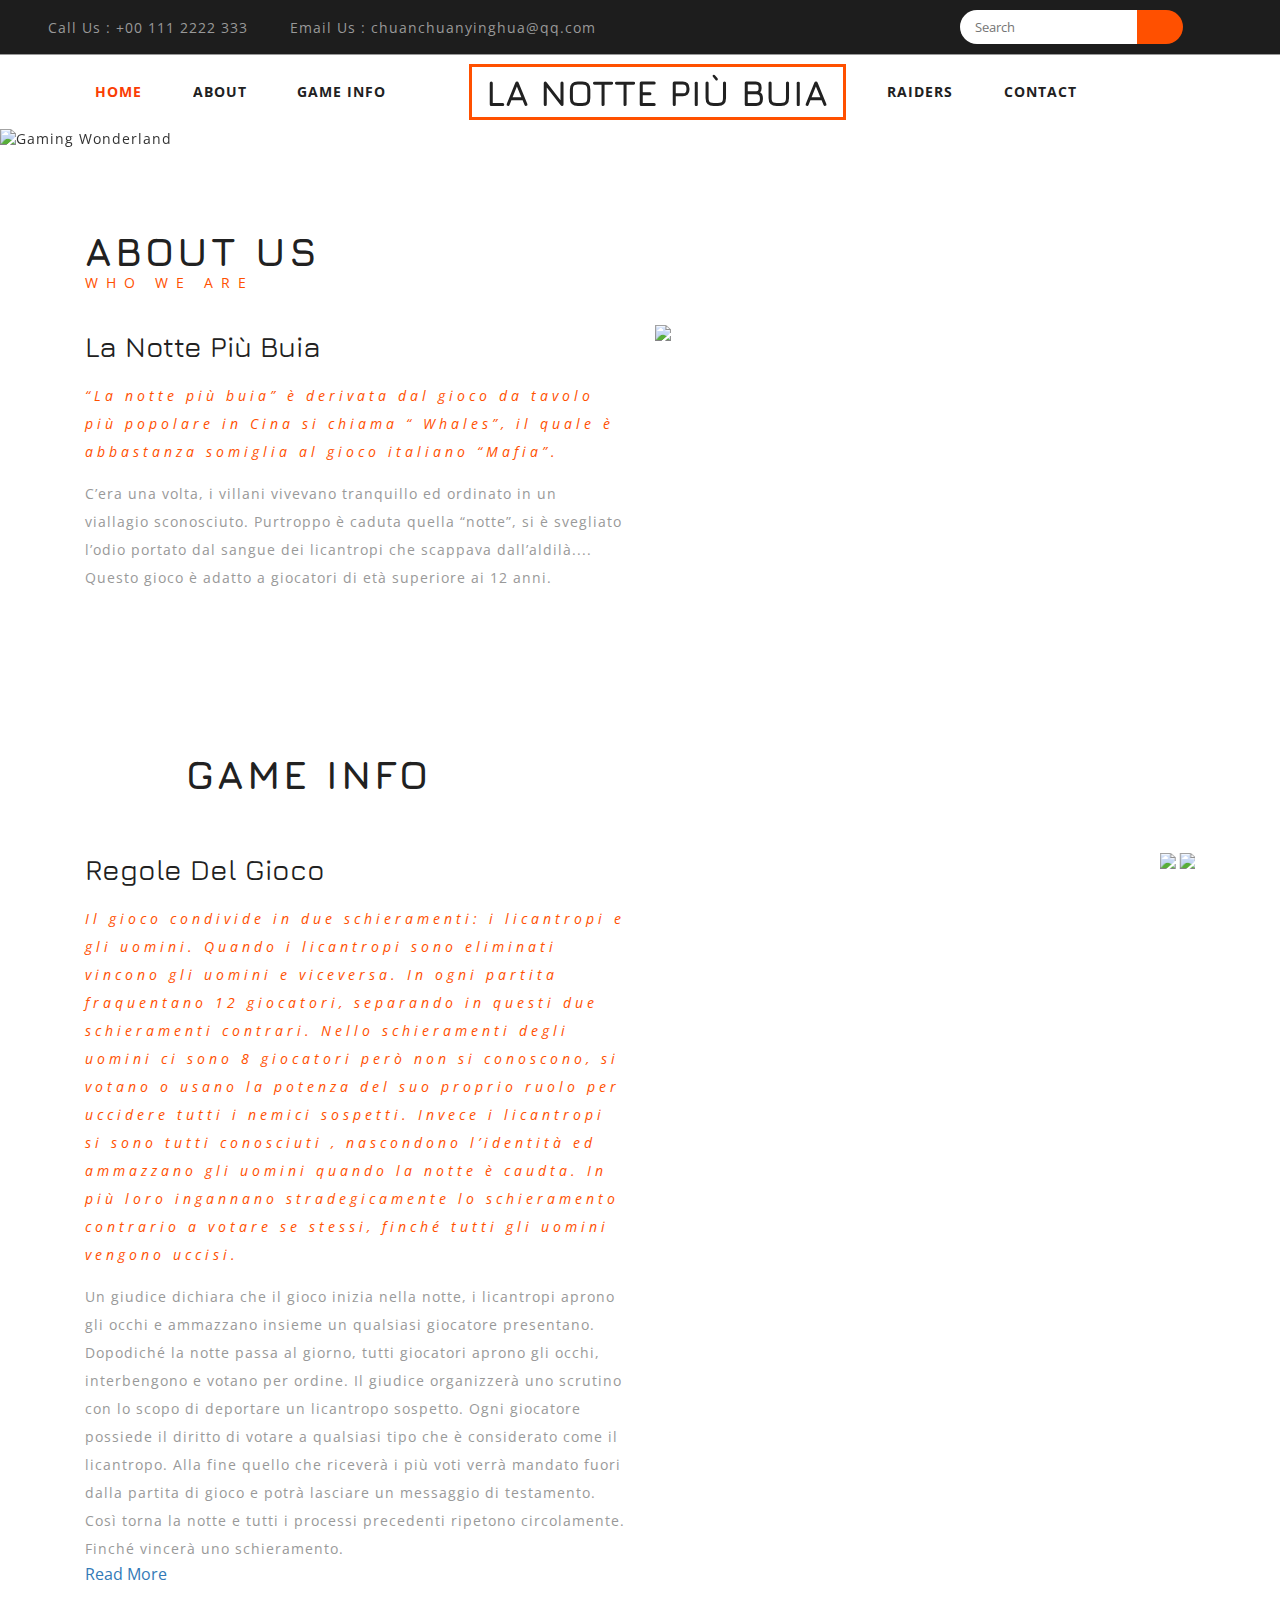
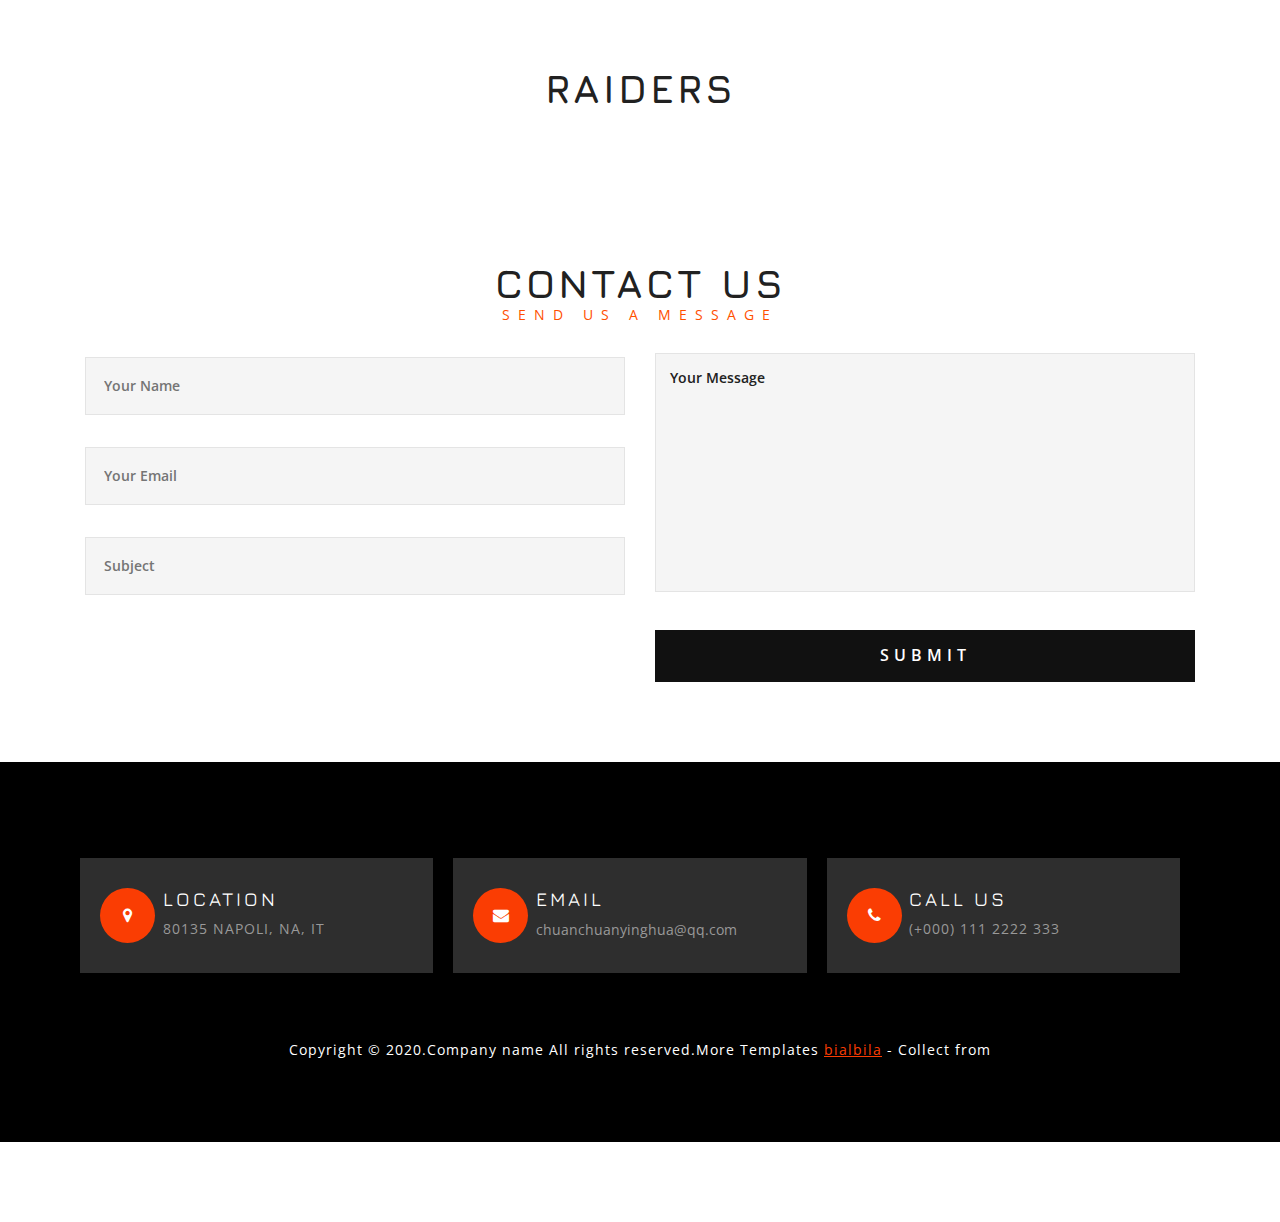
==== index.html @ c1281104 "Add files via upload" ====
<!DOCTYPE html>
<html lang="en">

<head>
	<title>La notte più buia</title>
	<!-- for-mobile-apps -->
	<meta name="viewport" content="width=device-width, initial-scale=1">
	<meta http-equiv="Content-Type" content="text/html; charset=utf-8" />
	<meta name="keywords" content="" />
	<script type="application/x-javascript">
		addEventListener("load", function () {
			setTimeout(hideURLbar, 0);
		}, false);

		function hideURLbar() {
			window.scrollTo(0, 1);
		}
	</script>
	<!-- //for-mobile-apps -->
	<link href="css/bootstrap.css" rel="stylesheet" type="text/css" media="all" />
	<link href="css/style.css" rel="stylesheet" type="text/css" media="all" />
	<!-- gallery -->
	<link rel="stylesheet" href="css/lightGallery.css" type="text/css" media="all" />
	<!-- //gallery -->
	<!-- font-awesome icons -->
	<link href="css/font-awesome.css" rel="stylesheet">

	<!-- //font-awesome icons -->
	<link href="http://fonts.googleapis.com/css?family=Questrial" rel="stylesheet">
	<link href="http://fonts.googleapis.com/css?family=Jura:300,400,500,600" rel="stylesheet">
	<link
		href='http://fonts.googleapis.com/css?family=Open+Sans:400,300,300italic,400italic,600,600italic,700,700italic,800,800italic'
		rel='stylesheet' type='text/css'>

</head>

<body>
	<!-- header -->
	<div class="header">
		<div class="w3layouts_header_left">
			<div class="top-nav-text">
				<p>Call Us : <span class="call">+00 111 2222 333</span></p>
				<p>Email Us : <span class="mail"><a href="mailto:chuanchuanyinghua@qq.com">chuanchuanyinghua@qq.com</a></span></p>
			</div>
		</div>
		<div class="w3layouts_header_right">
			<form action="#" method="post">
				<input name="Search heare" type="search" placeholder="Search" required="">

				<input type="submit" value="">
			</form>
		</div>
		<div class="clearfix"> </div>
	</div>
	<div class="w3_navigation">
		<div class="container">
			<nav class="navbar navbar-default">
				<div class="navbar-header navbar-left">
					<button type="button" class="navbar-toggle collapsed" data-toggle="collapse"
						data-target="#bs-example-navbar-collapse-1">
						<span class="sr-only">Toggle navigation</span>
						<span class="icon-bar"></span>
						<span class="icon-bar"></span>
						<span class="icon-bar"></span>
					</button>
					<div class="w3_navigation_pos">
						<h1><a href="index.html" title="Gaming Wonderland">La notte più buia</a></h1>
					</div>
				</div>
				<!-- Collect the nav links, forms, and other content for toggling -->
				<div class="collapse navbar-collapse navbar-right" id="bs-example-navbar-collapse-1">
					<nav class="cl-effect-5" id="cl-effect-5">
						<ul class="nav navbar-nav">
							<li class="active"><a href="index.html"><span data-hover="Home">Home</span></a></li>

							<li><a href="#about" class="scroll"><span data-hover="About">About</span></a></li>
							<li><a href="#work" class="scroll"><span data-hover="Game Info">Game Info</span></a></li>
							<li><a href="#projects" class="scroll"><span data-hover="Raiders">Raiders</span></a></li>
							<li><a href="#mail" class="scroll"><span data-hover="Contact">Contact</span></a></li>
						</ul>
					</nav>
				</div>
			</nav>
		</div>
	</div>
	<!-- //header -->
	<!-- banner -->
	<div class="banner">
		<!--Slider-->
		<div class="slider">
			<div class="callbacks_container">
				<ul class="rslides" id="slider3">
					<li>
						<div class="slider-img">
							<img src="C:\Users\任秀\Desktop\web\images/4.jpg" class="img-responsive" alt="Gaming Wonderland">
						</div>
						<div class="slider-info">

							<h4>“La notte più buia”</h4>
							<p>è derivata dal gioco da tavolo più popolare in Cina si chiama “ Whales”,<br>
							 il quale è abbastanza somiglia al gioco italiano “Mafia” </p>
							<a href="#about" class="hvr-shutter-in-horizontal scroll">Read More</a>
						</div>
					</li>
					<li>
						<div class="slider-img">
							<img src="C:\Users\任秀\Desktop\web\images/6.jpg" class="img-responsive" alt="Gaming Wonderland">
						</div>
						<div class="slider-info">

							<h4>C’era una volta,</h4>
							<p>I villani vivevano tranquillo ed ordinato in un viallagio sconosciuto.</p>
							<a href="#about" class="hvr-shutter-in-horizontal scroll">Read More</a>
						</div>
					</li>
					<li>
						<div class="slider-img">
							<img src="C:\Users\任秀\Desktop\web\images/8.jpg" class="img-responsive" alt="Gaming Wonderland">
						</div>
						<div class="slider-info">

							<h4>Purtroppo è caduta quella “notte”,</h4>
							<p> Si è svegliato l’odio portato dal sangue dei licantropi che scappava dall’aldilà....</p>
							<a href="#about" class="hvr-shutter-in-horizontal scroll">Read More</a>
						</div>
					</li>


				</ul>

			</div>
			<div class="clearfix"></div>
		</div>
		<!--//Slider-->
	</div>
	<!-- //banner -->
	
	
	<!-- about -->
	<div class="about" id="about">
		<div class="container">
			<div class="col-md-4 agileits_about_left">
				<h3 class="w3l_head">About Us</h3>
				<p class="w3ls_head_para">who we are</p>
			</div>
			<div class="agileits_banner_bottom_grids">
				<div class="col-md-6 agileits_banner_bottom_grid_l">
					<h4>La notte più buia</h4>
					<p><i>“La notte più buia” è derivata dal gioco da tavolo più popolare in Cina si chiama “ Whales”, il quale è abbastanza somiglia al gioco italiano “Mafia”.</i>C’era una volta, i villani vivevano tranquillo ed ordinato in un viallagio sconosciuto. Purtroppo è caduta quella “notte”, si è svegliato l’odio portato dal sangue dei licantropi che scappava dall’aldilà....<br>
						Questo gioco è adatto a giocatori di età superiore ai 12 anni.
					</p>
				</div>
				<div class="col-md-6 agileits_banner_bottom_grid_r">
					<div class="agileits_banner_btm_grid_r">
						<img src="C:\Users\任秀\Desktop\web\images/1.jpg" alt=" " class="img-responsive">
						<div class="agileits_banner_btm_grid_r_pos">
							
						</div>
					</div>
				</div>
				<div class="clearfix"> </div>
			</div>
		</div>
	</div>
	<!-- //about-bottom -->


	<!-- gallery -->
	<div class="team-bottom" id="work">
		<div class="container">
			<div class="col-md-4 agileits_about_right">
				<h3 class="w3l_head">Game Info</h3>
			</div>
			<div class="agileits_banner_bottom_grids">
				<div class="col-md-6 agileits_banner_bottom_grid_l">
					<h4>Regole del gioco</h4>
					<p><i>  Il gioco condivide in due schieramenti: i licantropi e gli uomini. Quando i licantropi sono eliminati vincono gli uomini e viceversa. In ogni partita fraquentano 12 giocatori, separando in questi due schieramenti contrari. Nello schieramenti degli uomini ci sono 8 giocatori però non si conoscono, si votano o usano la potenza del suo proprio ruolo per uccidere tutti i nemici sospetti. Invece i licantropi si sono tutti conosciuti , nascondono l’identità ed ammazzano gli uomini quando la notte è caudta. In più loro ingannano stradegicamente lo schieramento contrario a votare se stessi, finché tutti gli uomini vengono uccisi.</i>Un giudice dichiara che il gioco inizia nella notte, i licantropi aprono gli occhi e ammazzano insieme un qualsiasi giocatore presentano. Dopodiché la notte passa al giorno, tutti giocatori aprono gli occhi,  interbengono  e votano per ordine. Il giudice organizzerà uno scrutino con lo scopo di deportare un licantropo sospetto. Ogni giocatore possiede il diritto di votare a qualsiasi tipo che è considerato come il licantropo. Alla fine quello che riceverà i più voti verrà mandato fuori dalla partita di gioco e potrà lasciare un messaggio di testamento. Così torna la notte e tutti i processi precedenti ripetono circolamente. Finché vincerà uno schieramento.
					</p>
					<a href="games.html">Read More</a>
				</div>
				<div class="col-md-6 agileits_banner_bottom_grid_r">
					<div class="agileits_banner_btm_grid_r">
						<div id="player">
<marquee onMouseOver="this.stop()" onMouseOut="this.start()" align=center direction=left scrollamount=4 scrolldelay=0 valign=middle >
						<a href="games.html"><img src="C:\Users\任秀\Desktop\web\images/5.jpg" border="0" height="600px" >
						 </a>
					<a href="games.html" ><img src="C:\Users\任秀\Desktop\web\images/3.jpg" border="0" height="600px">
						</a>
						<a href="games.html" ><img src="C:\Users\任秀\Desktop\web\images/1.jpg" border="0" height="600px">
						</a>
						<a href="games.html" ><img src="C:\Users\任秀\Desktop\web\images/7.jpg" border="0" height="600px">
						</a>
						</div>
					</marquee>
				</div>
				</div><div class="clearfix"> </div>
			</div>
		</div>
	</div>

	<!-- //gallery -->
	<!-- projects -->
	<div class="projects" id="projects">
		<div class="container">
			<div class="port-head">
				<h3 class="w3l_head w3l_head1">Raiders</h3>
				
			</div>
		</div>
		<div class="projects-grids">
			<div class="sreen-gallery-cursual">
<div class="projects-agile-grid-info">
	<img src="C:\Users\任秀\Desktop\web\images\news.jpg" alt="" />
						<div class="agileits_banner_btm_grid_r_pos">
							
						</div>
						<div class="slider-info">
						<br><br><a href="raiders.html" class="hvr-shutter-in-horizontal scroll">Read More</a>

								
							</div>
						</div>
					</div>
		</div>
	</div>
	<!-- //projects -->
	<!-- mail -->
	<div class="mail" id="mail">
		<div class="container">
			<h3 class="w3l_head w3l_head1">Contact Us</h3>
			<p class="w3ls_head_para w3ls_head_para1">send us a message</p>
			<div class="w3_mail_grids">
				<form action="" method="post">
					<div class="col-md-6 w3_agile_mail_grid">
						<span class="input input--ichiro">
							<input class="input__field" type="text" id="input-25" name="w3lName" placeholder="Your Name" required="">
							</label>
						</span>
						<span class="input input--ichiro">
							<input class="input__field" type="email" id="input-26" name="w3lSender" placeholder="Your Email"
								required="">
						</span>
						<span class="input input--ichiro">
							<input class="input__field" type="text" id="input-27" name="w3lSubject" placeholder="Subject" required="">
						</span>
					</div>
					<div class="col-md-6 w3_agile_mail_grid">
						<textarea name="w3lMessage" placeholder="Your Message" required=""></textarea>
						<input type="submit" value="Submit">
					</div>
					<div class="clearfix"> </div>
				</form>
			</div>
		</div>
	</div>

	<!-- footer -->
	<div class="w3l_footer">
		<div class="container">

			<div class="w3ls_footer_grids">

				<div class="w3ls_footer_grid">
					<div class="col-md-4 w3ls_footer_grid_left">
						<div class="w3ls_footer_grid_leftl">
							<i class="fa fa-map-marker" aria-hidden="true"></i>
						</div>
						<div class="w3ls_footer_grid_leftr">
							<h4>Location</h4>
							<p>80135 NAPOLI, NA, IT</p>
						</div>
						<div class="clearfix"> </div>
					</div>
					<div class="col-md-4 w3ls_footer_grid_left">
						<div class="w3ls_footer_grid_leftl">
							<i class="fa fa-envelope" aria-hidden="true"></i>
						</div>
						<div class="w3ls_footer_grid_leftr">
							<h4>Email</h4>
							<a href="mailto:chuanchuanyinghua@qq.com.com">chuanchuanyinghua@qq.com</a>
						</div>
						<div class="clearfix"> </div>
					</div>
					<div class="col-md-4 w3ls_footer_grid_left">
						<div class="w3ls_footer_grid_leftl">
							<i class="fa fa-phone" aria-hidden="true"></i>
						</div>
						<div class="w3ls_footer_grid_leftr">
							<h4>Call Us</h4>
							<p>(+000) 111 2222 333</p>
						</div>
						<div class="clearfix"> </div>
					</div>
					<div class="clearfix"> </div>
				</div>
			</div>
		</div>
		<div class="w3l_footer_pos">
			<p>Copyright &copy; 2020.Company name All rights reserved.More Templates <a href="http://www.cssmoban.com/" target="_blank" title="bilabila ">bialbila</a> - Collect from </p>
		</div>
	</div>
	<!-- //footer -->

	<!--banner Slider starts Here-->
	<script src="js/jquery-2.2.3.min.js"></script>
	<script src="js/responsiveslides.min.js"></script>
	<script>
		// You can also use "$(window).load(function() {"
		$(function () {
			// Slideshow 4
			$("#slider3").responsiveSlides({
				auto: true,
				pager: false,
				nav: true,
				speed: 500,
				namespace: "callbacks",
				before: function () {
					$('.events').append("<li>before event fired.</li>");
				},
				after: function () {
					$('.events').append("<li>after event fired.</li>");
				}
			});

		});
	</script>
	<!-- js -->
	<!-- start-smoth-scrolling -->
	<script src="js/lightGallery.js"></script>
	<script>
		$(document).ready(function () {
			$("#lightGallery").lightGallery({
				mode: "fade",
				speed: 800,
				caption: true,
				desc: true,
				mobileSrc: true
			});
		});
	</script>

	<script src="js/owl.carousel.js"></script>
	<link href="css/owl.theme.css" rel="stylesheet">
	<link rel="stylesheet" href="css/owl.carousel.css" type="text/css" media="all">
	<script>
		$(document).ready(function () {
			$("#owl-demo").owlCarousel({

				autoPlay: 3000, //Set AutoPlay to 3 seconds
				autoPlay: true,
				navigation: true,

				items: 4,
				itemsDesktop: [640, 5],
				itemsDesktopSmall: [414, 4]

			});

		});
	</script>
	<!-- start-smoth-scrolling -->
	<script type="text/javascript" src="js/move-top.js"></script>
	<script type="text/javascript" src="js/easing.js"></script>
	<script type="text/javascript">
		jQuery(document).ready(function ($) {
			$(".scroll").click(function (event) {
				event.preventDefault();
				$('html,body').animate({
					scrollTop: $(this.hash).offset().top
				}, 1000);
			});
		});
	</script>
	<!-- start-smoth-scrolling -->
	<!-- //js -->
	<script src="js/bootstrap.js"></script>
	<!-- //for bootstrap working -->
	<!-- here stars scrolling icon -->
	<script type="text/javascript">
		$(document).ready(function () {
			/*
				var defaults = {
				containerID: 'toTop', // fading element id
				containerHoverID: 'toTopHover', // fading element hover id
				scrollSpeed: 1200,
				easingType: 'linear' 
				};
			*/

			$().UItoTop({
				easingType: 'easeOutQuart'
			});

		});
	</script>
	<!-- //here ends scrolling icon -->
</body>

</html>
---- css/style.css ----
html, body{
    font-size: 100%;
	font-family: 'Open Sans', sans-serif;
	background:#ffffff;
	margin: 0;
}
p,ul li,ol li{
	margin:0;
	font-size:14px;
	letter-spacing: 1px;
}
h1,h2,h3,h4,h5,h6{
	font-family: 'Jura', sans-serif;
	text-transform:uppercase;
	margin:0;
}
ul,label{
	margin:0;
	padding:0;
}
body a:hover{
	text-decoration:none;
}
input[type="submit"],input[type="reset"],.w3ls_footer_grid_leftl,.w3ls_footer_grid_leftr h4,.w3l_footer_pos p a,.w3ls_footer_grid_leftr a,.w3layouts_header_right ul li a,.w3ls_social li a,.w3_team_grid1_pos,.w3_team_grid1_pos img{
	transition: .5s ease-in;
	-webkit-transition: .5s ease-in;
	-moz-transition: .5s ease-in;
	-o-transition: .5s ease-in;
	-ms-transition: .5s ease-in;
}
/*-- header --*/
.w3layouts_header_left{
	float:left;
}
.w3layouts_header_left p{
    color: #999;
    line-height: 1.8em;
    float: left;
    margin: 5px 42px 0 0;
}
.w3layouts_header_left a {
	 color: #999;
}
.w3layouts_header_right{
    float: right;
    position: relative;
    width: 23%;
}
.header {
	    padding: 0.6em 3em;
    background: #1d1d1d;
}
.w3layouts_header_right input[type="search"] {
       width: 65%;
    border-top-left-radius: 20px;
    border-bottom-left-radius: 20px;
    outline: none;
    border: none;
    background: #fff;
    color: #999;
    padding:8px 15px 8px 15px;
    font-size: 13px;
    float: left;
}
.w3layouts_header_right input[type="submit"] {
	     outline: none;
    border: none;
    background: #ff5000 url(../images/search.png)no-repeat 12px 5px;
    color: #fff;
    padding: 6px 0;
    width: 17%;
    border-top-right-radius: 20px;
    border-bottom-right-radius: 20px;
    -webkit-transition: all 0.2s ease 0s;
    -moz-transition: all 0.2s ease 0s;
    -o-transition: all 0.2s ease 0s;
    -ms-transition: all 0.2s ease 0s;
}
.tlinks{text-indent:-9999px;height:0;line-height:0;font-size:0;overflow:hidden;}
/*-- nav --*/
.navbar-default {
    background: none;
    border: none;
}
.navbar {
    margin-bottom: 0;
}
.w3_navigation {
    border-top: 1px solid #999;
	position:relative;
}
.navbar-nav {
    float: none;
    margin: 1em 0 1em 0;
}
.navbar-collapse {
    padding: 0;
}
.navbar-right {
    float: none !important;
    margin-right: 0;
}
.navbar-default .navbar-nav > .active > a, .navbar-default .navbar-nav > .active > a:hover, .navbar-default .navbar-nav > .active > a:focus {
    color:#fa3d03;
    background: none;
}
.navbar-default .navbar-nav > li > a {
    color: #212121;
}
.navbar-nav > li > a {
      margin:1em 1.8em;
    padding: 0;
	line-height: 1em;
	font-weight: bold;
    text-transform: uppercase;
}
.navbar-nav > li:nth-child(3) a {
        margin-right: 34em !important;
}
.navbar-nav > li:nth-child(6) a {
        margin-right:0px!important;
}
.w3_navigation_pos {
       position: absolute;
    top: 24%;
    left: 35%;
    z-index: 999;
}
.w3_navigation_pos h1 a {
     font-size: 1em;
    color: #212121;
    text-decoration: none;
    border: 3px solid #ff5000;
    padding: 0.1em .4em;
    font-weight: 700;
    text-transform: uppercase;
    font-family: 'Jura', sans-serif;
}
.navbar-default .navbar-nav > li > a:hover{
    color: #fa3d03;
}
/* Effect 5: same word slide in */
.cl-effect-5 a {
	overflow: hidden;
	padding: 0 4px;
}

.cl-effect-5 a span {
	position: relative;
	display: inline-block;
	-webkit-transition: -webkit-transform 0.3s;
	-moz-transition: -moz-transform 0.3s;
	transition: transform 0.3s;
}

.cl-effect-5 a span::before {
	position: absolute;
	top: 100%;
	content: attr(data-hover);
	-webkit-transform: translate3d(0,0,0);
	-moz-transform: translate3d(0,0,0);
	transform: translate3d(0,0,0);
}

.cl-effect-5 a:hover span,
.cl-effect-5 a:focus span {
	-webkit-transform: translateY(-100%);
	-moz-transform: translateY(-100%);
	transform: translateY(-100%);
}

/* Effect 5: same word slide in and border bottom */
/*-- //nav --*/
.fa-cog{
    -webkit-animation: fa-spin 3s infinite linear;
    animation: fa-spin 3s infinite linear;
}
/*-- //header --*/
/*-- banner --*/
.w3_navigation_pos h1 a i {
    font-size: .6em;
    color: #f83e03;
}
.slider-info {
    position: absolute;
    top: 40%;
    z-index: 999;
    left: 0px;
    width: 100%;
    height: 100%;
	text-align:center;
}
.slider-info h4 {
    font-size: 3em;
    color: #fff;
    letter-spacing: 5px;
    text-transform: uppercase;
    font-weight: 200;
}
.slider-info a {
	font-size:1em;
	padding:0.6em 2em;
	color:#fff;
	}
/* Shutter In Horizontal */
.hvr-shutter-in-horizontal {
  display: inline-block;
  vertical-align: middle;
  -webkit-transform: translateZ(0);
  transform: translateZ(0);
  box-shadow: 0 0 1px rgba(0, 0, 0, 0);
  -webkit-backface-visibility: hidden;
  backface-visibility: hidden;
  -moz-osx-font-smoothing: grayscale;
  position: relative;
  background: #2098d1;
  -webkit-transition-property: color;
  transition-property: color;
  -webkit-transition-duration: 0.3s;
  transition-duration: 0.3s;
}
.hvr-shutter-in-horizontal:before {
  content: "";
  position: absolute;
  z-index: -1;
  top: 0;
  bottom: 0;
  left: 0;
  right: 0;
  background: #ff5000;
  -webkit-transform: scaleX(1);
  transform: scaleX(1);
  -webkit-transform-origin: 50%;
  transform-origin: 50%;
  -webkit-transition-property: transform;
  transition-property: transform;
  -webkit-transition-duration: 0.3s;
  transition-duration: 0.3s;
  -webkit-transition-timing-function: ease-out;
  transition-timing-function: ease-out;
}
.hvr-shutter-in-horizontal:hover, .hvr-shutter-in-horizontal:focus, .hvr-shutter-in-horizontal:active {
  color: white;
}
.hvr-shutter-in-horizontal:hover:before, .hvr-shutter-in-horizontal:focus:before, .hvr-shutter-in-horizontal:active:before {
  -webkit-transform: scaleX(0);
  transform: scaleX(0);
}
.slider-info p {
    font-size:1em;
    text-transform: uppercase;
    color: #fff;
    letter-spacing: 7px;
    margin: 2em 0;
}
/*--slider--*/
#slider2,
#slider3 {
  box-shadow: none;
  -moz-box-shadow: none;
  -webkit-box-shadow: none;
  margin: 0 auto;
}
.rslides_tabs li:first-child {
  margin-left: 0;
}
.rslides_tabs .rslides_here a {
  background: rgba(255,255,255,.1);
  color: #fff;
  font-weight: bold;
}
.events {
  list-style: none;
}
.callbacks_container {
  position: relative;
  float: left;
  width: 100%;
}
.callbacks {
  position: relative;
  list-style: none;
  overflow: hidden;
  width: 100%;
  padding: 0;
  margin: 0;
}
.callbacks li {
  position: absolute;
  width: 100%;
}
.callbacks img {
  position: relative;
  z-index: 1;
  height: auto;
  border: 0;
}
.callbacks .caption {
	display: block;
	position: absolute;
	z-index: 2;
	font-size: 20px;
	text-shadow: none;
	color: #fff;
	left: 0;
	right: 0;
	padding: 10px 20px;
	margin: 0;
	max-width: none;
	top: 10%;
	text-align: center;
}
.callbacks_nav {
    position: absolute;
    -webkit-tap-highlight-color: rgba(0,0,0,0);
       bottom: 24%;
    left: 0;
    z-index: 3;
    text-indent: -9999px;
    overflow: hidden;
    text-decoration: none;
    width:32px;
    height:32px;
    background: transparent url("../images/left.png") no-repeat left top;
}
 .callbacks_nav:hover{
  	opacity: 0.5;
  }
.callbacks_nav.next {
  left: auto;
   background: transparent url("../images/right.png") no-repeat right top;
       left: 51%;
 }
 .callbacks_nav.prev {
	right: auto;
	background-position:left top;
	left: 47%;
}
#slider3-pager a {
  display: inline-block;
}
#slider3-pager span{
  float: left;
}
#slider3-pager span{
	width:100px;
	height:15px;
	background:#fff;
	display:inline-block;
	border-radius:30em;
	opacity:0.6;
}
#slider3-pager .rslides_here a {
  background: #FFF;
  border-radius:30em;
  opacity:1;
}
#slider3-pager a {
  padding: 0;
}
#slider3-pager li{
	display:inline-block;
}
.rslides {
  position: relative;
  list-style: none;
  overflow: hidden;
  width: 100%;
  padding: 0;
}
.rslides li {
  -webkit-backface-visibility: hidden;
  position: absolute;
  display:none;
  width: 100%;
  left: 0;
  top: 0;
}
.rslides li{
  position: relative;
  display: block;
  float: left;
}
.rslides img {
  height: auto;
	border: 0;
	width: 100%;
  }
.callbacks_tabs{
       list-style: none;
    position: absolute;
    bottom: -39%;
    left: 42%;
    padding: 0;
    margin: 0;
    z-index: 990;
    display: block;
    text-align: center;
}
.slider-top span{
	font-weight:600;
}
.callbacks_tabs li{
       display: inline-block;
    margin: 0 7px;
}
/*----*/
.callbacks_tabs a{
 visibility: hidden;
}
.callbacks_tabs a:after {
    content: "\f111";
    font-size: 0;
    font-family: FontAwesome;
    visibility: visible;
    display: block;
    height: 12px;
    width: 12px;
    display: inline-block;
    background: #fff;
    border-radius: 50%;
    -webkit-border-radius: 50%;
    -o-border-radius: 50%;
    -moz-border-radius: 50%;
    -ms-border-radius: 50%;
}
.callbacks_here a:after{
	background: #f53753;
    border: 1px solid #f53753;
    height:1px;
    width:40px;
    border-radius: 0;
}
/*-- //banner --*/
/*-- about --*/
.about,.services,.team-bottom,.mail{
	padding:5em 0;
}
.w3l_head{
	font-size: 2.5em;
    font-weight: bold;
    color: #212121;
	letter-spacing: 3px;
	text-align: center;
}
.w3ls_head_para{
	color:#ff5000;
	text-transform:uppercase;
	letter-spacing:8px;
	text-align: center;
}

.agileits_about_right p{
	color:#999;
	line-height:2em;
	margin-bottom:3em;
}
.agileits_about_right p i{
	display:block;
	margin:2em 0 0;
}
.agileits_about_right {
    padding-left: 7em;
}
.agileits_about_right ul li{
	display: block;
    margin-bottom: 1em;
    color: #212121;
    line-height: 1.5em;
    text-transform: capitalize;
    font-family: 'Questrial', sans-serif;
    font-size: 1em;
	font-weight:600;
	letter-spacing:2px;
}
.agileits_about_right ul li i{
	color:#fa3d43;
	padding-right:1em;
}
.agileits_about_right ul li:last-child,.agileinfo_about_bottom_right_wthree ul li:last-child{
	margin-bottom:0;
}
/*-- //about --*/
/*-- about-bottom --*/
.agileits_banner_bottom_grid_l h4{
	text-transform:capitalize;
	font-size:1.8em;
	color:#212121;
	line-height:1.5em;
}
.agileits_banner_bottom_grid_l p{
	margin:1em 0 0;
	line-height:2em;
	color:#999;
}
.agileits_banner_bottom_grid_l p i{
	    display: block;
    margin-bottom: 1em;
    color: #ff5000;
    letter-spacing: 4px;
    font-weight: 400;
}
.agileits_banner_bottom_grids{
	margin:6em 0 0;
}
.agileits_banner_btm_grid_r{
	position:relative;
}
.agileits_banner_btm_grid_r_pos{
	position:absolute;
	top: -23%;
    right: -15%;
}
/*-- //about-bottom --*/
/*-- services --*/
/*-- services --*/
.services{
	background:url(../images/service.jpg) no-repeat center;
	background-size:cover;
	-webkit-background-size: cover;
	-o-background-size: cover;
	-ms-background-size: cover;
	-moz-background-size: cover;
}
#services h3 {
    text-align: center;
    color: #fff;

}
.services-agile-w3l,.services-gd {
    margin: 0 auto;
    text-align: center;
}
.services-agile-w3l {
    margin-top: 2em;
}
.hi-icon,.hi-icon:after{
	border-radius:0px;
}
.hi-icon:before {
    font-family: inherit;
}

a.hi-icon img {
    margin: 17px 0 0;
}
.hi-icon-wrap {
    padding: 0;
}

.services-gd h4 {
	color: #2098d1;
    margin-top: 20px;
    font-size: 1.5em;
    letter-spacing: 2px;
    margin-bottom: 8px;
}
.services-gd p {
    color: #fff;
}
.hi-icon-wrap {
	text-align: center;
	margin: 0 auto;
	padding: 2em 0 1em;
}

.hi-icon {
	display: inline-block;
	font-size: 0px;
	cursor: pointer;
    margin: 0 auto;
	width: 102px;
	height: 102px;
	text-align: center;
	position: relative;
	z-index: 1;
	color: #fff;
	    border-radius: 50%;
}

.hi-icon:after {
	pointer-events: none;
	position: absolute;
	width: 100%;
	height: 100%;
	content: '';
	-webkit-box-sizing: content-box; 
	-moz-box-sizing: content-box; 
	box-sizing: content-box;
}

.hi-icon:before {
	font-family: 'ecoicon';
	speak: none;
	font-size: 48px;
	line-height: 90px;
	font-style: normal;
	font-weight: normal;
	font-variant: normal;
	text-transform: none;
	display: block;
	-webkit-font-smoothing: antialiased;
}

/* Effect 9 */
.hi-icon-effect-9 .hi-icon {
	-webkit-transition: box-shadow 0.2s;
	-moz-transition: box-shadow 0.2s;
	transition: box-shadow 0.2s;
}

.hi-icon-effect-9 .hi-icon:after {
	top: 0;
	left: 0;
	padding: 0;
	box-shadow: 0 0 0 3px #fff;
	-webkit-transition: -webkit-transform 0.2s, opacity 0.2s;
	-moz-transition: -moz-transform 0.2s, opacity 0.2s;
	transition: transform 0.2s, opacity 0.2s;
	    border-radius: 50%;
}

/* Effect 9a */
.hi-icon-effect-9a .hi-icon:hover:after {
	-webkit-transform: scale(0.85);
	-moz-transform: scale(0.85);
	-ms-transform: scale(0.85);
	transform: scale(0.85);
	opacity: 0.5;
}

.hi-icon-effect-9a .hi-icon:hover {
	box-shadow: 0 0 0 6px #fff;
	color: #fff;
}
/*-- //services --*/
/*-- //services-bottom --*/
/*-- /news --*/
.projects{
	padding:5em 0 0 0;
}
.projects-info{
	text-align:center;
}
.projects-info p{
    color: #999999;
    font-size: .9em;
    margin: 1em auto 0;
    width: 40%;
}
.projects-grids {
  margin: 3em 0 0 0;
}
#owl-demo .item{
    text-align: center;
}
.projects-agile-grid-info{
    position: relative;
    overflow: hidden;	
}
.projects-agile-grid-info img{
	width:100%;
}
i.fa.fa-cutlery {
    color: #FFFFFF;
    font-size: 2em;
}
.projects-grid-caption h4 {
      color: #fff;
    font-size: 1.7em;
    font-weight: 700;
    margin: 7.2em 0 0.5em 0;
    text-transform: uppercase;
    background: hsla(192, 18%, 92%, 0.31);
    padding: 10px;
    letter-spacing: 6px;
}
.projects-grid-caption p {
    color: #fff;
    font-size: 0.95em;
    margin: 0;
    letter-spacing: 12px;
}
.projects-grid-caption {
    background: rgba(0, 0, 0, 0.61);
    padding: 8em 1em 1em 1em;
    position: absolute;
    left: 0;
    bottom: -135%;
    text-align: center;
    width: 100%;
     height: 617px;
    -webkit-transition: .5s all;
    transition: .5s all;
    -moz-transition: .5s all;
	border: 1px solid #999;
}
.projects-agile-grid-info:hover .projects-grid-caption{
    bottom: 0%;
}
/*-- //news --*/
/*-- gallery --*/
.w3l_gallery_grid li{
	display: inline-block;
    float: left;
    width: 32.33%;
    padding: 1%;
}
.box {
    position: relative;
    overflow: hidden;
}

.box img {
  position: absolute;
  left: 0;
  -webkit-transition: all 300ms ease-out;
  -moz-transition: all 300ms ease-out;
  -o-transition: all 300ms ease-out;
  -ms-transition: all 300ms ease-out;
  transition: all 300ms ease-out;
}

.box .overbox {
	background-color: hsla(0, 0%, 11%, 0.6);
    position: absolute;
    top: 0;
    left: 0;
    color: #fff;
    z-index: 100;
    -webkit-transition: all 300ms ease-out;
    -moz-transition: all 300ms ease-out;
    -o-transition: all 300ms ease-out;
    -ms-transition: all 300ms ease-out;
    transition: all 300ms ease-out;
    opacity: 0;
    width: 100%;
       padding: 7em 2em 2em;
}
.box,.box .overbox {
	height: 230px;
}
.box:hover .overbox { opacity: 1; }

.box .overtext {
  -webkit-transition: all 300ms ease-out;
  -moz-transition: all 300ms ease-out;
  -o-transition: all 300ms ease-out;
  -ms-transition: all 300ms ease-out;
  transition: all 300ms ease-out;
  transform: translateY(40px);
  -webkit-transform: translateY(40px);
}

.box .title {
     font-size: 1.6em;
    text-transform: uppercase;
    opacity: 0;
    transition-delay: 0.1s;
    transition-duration: 0.2s;
    background: rgba(236, 81, 9, 0.72);
    text-align: center;
    padding: 10px;
}

.box:hover .title,
.box:focus .title {
  opacity: 1;
  transform: translateY(0px);
  -webkit-transform: translateY(0px);
}

.box .tagline {
	font-size: 13px;
    line-height:1.8em;
	opacity: 0;
	transition-delay: 0.2s;
	transition-duration: 0.2s;
}

.box:hover .tagline,
.box:focus .tagline {
  opacity: 1;
  transform: translateX(0px);
  -webkit-transform: translateX(0px);
}
ul#lightGallery {
    margin-top: 2em;
}
.modal-content  img{
	width:100%;
}
.modal-content h4 {
    color: #0099e5;
    text-align: center;
    font-size: 35px;
    margin-bottom: 15px;
}
.modal-content h5 {
    color: #000;
    padding: 20px 0 6px;
    font-size: 22px;
    margin-left: 0px;
}
.modal-content p {
    color: #676464;
    font-size: 14px;
    line-height: 28px;
    letter-spacing: 0.2px;
    word-spacing: 1px;
}
.modal-header {
    min-height: 16.42857143px;
    padding: 20px 30px;
}
 .modal-dialog {
    width: 600px;
    margin: 109px auto;
}
.agileits_about_left h3 {
    text-align: left;
}
.agileits_about_left p {
    text-align: left;
}
/*-- mail --*/
.w3_mail_grids textarea{
	outline: none;
    padding: 10px;
    color: #212121;
    font-size: 14px;
    border: none;
    border-bottom:2px solid #f2f2f2;
    background: none;
    width: 97.3%;
    margin:0 0 3em 1.1em;
    min-height: 150px;
    resize: none;
	font-weight:600;
}
.w3_mail_grids textarea::-webkit-input-placeholder {
	color: #212121 !important;
}
.w3_mail_grids input[type="submit"]{
    outline: none;
    color: #fff;
    letter-spacing: 5px;
    font-size: 1em;
    border: none;
    text-transform: uppercase;
    width: 100%;
    font-weight: 600;
    background: #111;
    padding: 0.9em;
    margin-top: 2em;
}
.w3_mail_grids input[type="submit"]:hover{
 background:#fa3d03;
}
/*-- mail --*/
.input {
	position: relative;
	z-index: 1;
	display: inline-block;
	margin: 0;
	max-width: 100%;
	width: calc(100% - 0em);
	vertical-align: top;
}

.input__field {
	display: block;
	border-radius: 0;
	outline: none;
	width: 100%;
	background: #f5f5f5;
	color: #111;
	padding: 18px;
	font-size: 14px;
	border: 1px solid #e4e4e4;
	font-weight: 600;
	-webkit-appearance: none;
}

.input__field:focus, .w3_agile_mail_grid textarea:focus {
	outline: none;
	background: #fff;
}

.input--ichiro {
	margin-top: 2em;
}

.w3_agile_mail_grid textarea {
    outline: none;
    width: 100%;
    background: #f5f5f5;
    color: #111;
    padding:1em;
    font-size: 14px;
    border: 1px solid #e4e4e4;
     min-height: 239px;
     font-weight: 600;
    margin: 2em 0 0;
}
.w3_agile_mail_grid textarea::-webkit-input-placeholder {
	color: #212121 !important;
}
/*-- //mail --*/
/*-- footer --*/
.w3l_footer{
	    background: #000;
         padding: 6em 0 5em 0;
}
.w3l_footer form{
	width: 45%;
    margin: 3em auto 0;
}
.w3ls_footer_grid {
    margin: 0 auto;
    text-align: center;
}
.w3ls_footer_grids p.agileits_w3layouts_est{
	color:#fff;
	line-height:2em;
	margin:2em auto 5em;
	width:65%;
	text-align:center;
}
.w3ls_footer_grid_leftl{
	float:left;
	width:55px;
	height:55px;
	border-radius:50px;
	text-align:center;
	background:#fa3d03;
}
.w3ls_footer_grid_leftl i{
	color: #fff;
    font-size: 1em;
    line-height: 3.4em;
}
.w3ls_footer_grid_leftr{
    float: right;
    width: 80%;
    text-align: left;
}
.w3ls_footer_grid_leftr h4{
	font-size: 1.2em;
    color: #fff;
    letter-spacing: 3px;
    margin-bottom: .5em;
}
.w3ls_footer_grid_leftr p{
	color:#999;
	line-height:1.5em;
}
.w3ls_footer_grid_leftr a{
	color:#999;
	text-decoration:none;
	font-size:14px;
}
.w3ls_footer_grid_leftr a:hover{
	color:#fa3d03;
}
.w3l_footer_pos{
      margin-top: 4em;
}
.w3l_footer_pos p{
	text-align:center;
	color:#fff;
	line-height:1.8em;
}
.w3l_footer_pos p a{
	color:#fa3d03;
	text-decoration:underline;
}
.w3l_footer_pos p a:hover{
	color:#fff;
}
.w3ls_footer_grid_left:hover .w3ls_footer_grid_leftl{
	background:#fff;
}
.w3ls_footer_grid_left:hover .w3ls_footer_grid_leftl i{
	color:#212121;
}
.w3ls_footer_grid_left:hover .w3ls_footer_grid_leftr h4{
	color:#fa3d43;
}
.w3ls_footer_grid_left {
    background: #2e2e2e;
    float: left;
    width: 31%;
    margin: 0 10px;
    padding: 30px 20px;
}
/*-- //footer --*/
.map iframe{
	width:100%;
	min-height:350px;
	margin-top:2em;
	margin-bottom:-6px;
	border:none;
}
/*-- to-top --*/
#toTop {
	display: none;
	text-decoration: none;
	position: fixed;
	bottom: 20px;
	right: 2%;
	overflow: hidden;
	z-index: 999; 
	width: 32px;
	height: 32px;
	border: none;
	text-indent: 100%;
	background: url(../images/arrow.png) no-repeat 0px 0px;
}
#toTopHover {
	width: 32px;
	height: 32px;
	display: block;
	overflow: hidden;
	float: right;
	opacity: 0;
	-moz-opacity: 0;
	filter: alpha(opacity=0);
}
/*-- //to-top --*/
/*-- start-responsive-design --*/
@media (max-width:1440px){
	.slider-info {
		position: absolute;
		top: 35%;
	}
}
@media (max-width:1366px){
	.slider-info h4 {
		font-size: 2.8em;
	}
	.projects-grid-caption {
		padding: 8em 1em 1em 1em;
		position: absolute;
		left: 0;
		bottom: -146%;
	}
	.projects-grid-caption h4 {
		font-size: 1.4em;
		margin: 7.2em 0 0.5em 0;
	}
}
@media (max-width:1280px){
	.slider-info h4 {
		font-size: 2.5em;
	}
	.agileits_banner_btm_grid_r_pos {
		position: absolute;
		top: -23%;
		right: -9%;
	}
	.projects-grid-caption {
		padding: 14em 1em 1em 1em;
		position: absolute;
		left: 0;
		bottom: -156%;
	}
}
@media (max-width:1080px){
	.w3_navigation_pos {
		left:41%;
	}
	.agileits_about_right {
		padding-left: 4em;
	}
	.w3layouts_header_right {
		float: right;
		position: relative;
		width: 30%;
	}
	.slider-info p {
		font-size: 0.9em;
		letter-spacing: 6px;
		margin: 2em 0;
	}
	.slider-info h4 {
		font-size: 2.3em;
	}
	.slider-info {
		position: absolute;
		top: 28%;
	}
	.callbacks_nav.prev {
		right: auto;
		background-position: left top;
		left: 45%;
	}
	.navbar-nav > li > a {
		margin: 2em 1em;
		font-size: 0.9em;
	}
		.w3_navigation_pos h1 a {
       font-size: 0.9em;
	}
	.navbar-nav > li:nth-child(3) a {
		margin-right: 37.1em !important;
	}
	.w3_navigation_pos {
		left: 35%;
	}
	.agileits_banner_bottom_grid_l h4 {
       font-size: 1.6em;
	}
	.projects-grid-caption h4 {
		font-size: 1em;
		margin: 7.2em 0 0.5em 0;
	}
	.projects-grid-caption {
		padding: 19em 1em 1em 1em;
		position: absolute;
		left: 0;
		bottom: -179%;
	}
	.projects-grid-caption p {
		font-size: 0.85em;
		margin: 0;
		letter-spacing: 10px;
	}
	.w3ls_footer_grid_leftl {
		float: left;
		width: 43px;
		height: 43px;
	}
	.w3ls_footer_grid_leftl i {
		font-size: 1em;
		line-height: 2.7em;
	}
	.w3ls_footer_grid_leftr h4 {
		font-size: 1.1em;
		letter-spacing: 2px;
	}
	.box .overbox {
		padding: 6em 1em 2em;
	}
	.box, .box .overbox {
		height: 189px;
	}
}
@media (max-width: 1024px){
	.w3_navigation_pos {
		left:41%;
	}
	.agileits_about_right {
		padding-left: 4em;
	}
	.w3layouts_header_right {
		float: right;
		position: relative;
		width: 36%;
	}
	.slider-info p {
		font-size: 0.9em;
		letter-spacing: 6px;
		margin: 2em 0;
	}
	.slider-info h4 {
		font-size: 2.3em;
	}
	.slider-info {
		position: absolute;
		top: 28%;
	}
	.callbacks_nav.prev {
		right: auto;
		background-position: left top;
		left: 45%;
	}
	.navbar-nav > li > a {
		margin: 2em 1em;
		font-size: 0.9em;
	}
		.w3_navigation_pos h1 a {
       font-size: 0.9em;
	}
	.navbar-nav > li:nth-child(3) a {
		margin-right: 37.1em !important;
	}
	.w3_navigation_pos {
		left: 35%;
	}
	.projects-grid-caption {
		padding: 19em 1em 1em 1em;
		position: absolute;
		left: 0;
		bottom: -190%;
	}
	.projects-grid-caption h4 {
		font-size: 0.9em;
		margin: 8.2em 0 0.5em 0;
	}
}	
@media (max-width: 991px){
	.w3_navigation_pos h1 a {
		font-size: 0.7em;
	}
	.navbar-nav > li:nth-child(3) a {
		margin-right: 26em !important;
	}
	.navbar-nav > li > a {
	   margin: 2em 0.5em;
	}
	.w3_navigation_pos {
		top: 28%;
		left: 38.5%;
	}
	.navbar-nav > li > a {
		padding: 0;
		line-height: 0.8em;
	}
	.w3_navigation_pos {
		top: 28%;
		left: 33.5%;
	}
	.w3layouts_header_right {
		float: right;
		position: relative;
		width: 36%;
	}
	.callbacks_nav.prev {
		right: auto;
		background-position: left top;
		left: 45%;
	}
	.agileits_banner_bottom_grids {
		margin: 1em 0 0;
	}
	.agileits_banner_bottom_grid_r {
		margin-top: 6em;
	}
	.agileits_banner_btm_grid_r_pos {
		position: absolute;
		top: -23%;
		right: 0%;
	}
	.services-gd.text-center {
		float: left;
		width: 25%;
	}
	.w3l_head {
			font-size: 2.3em;
	}
	
	.box .title {
		font-size: 1.2em;
	}
	.box, .box .overbox {
		height: 146px;
	}
	.box .overbox {
		padding: 4em 1em 2em;
	}
	.projects-grid-caption {
		padding: 21em 1em 1em 1em;
		position: absolute;
		left: 0;
		bottom: -248%;
	}
	.projects-grid-caption h4 {
		font-size: 0.9em;
		margin: 9.2em 0 0.5em 0;
	}
	.projects-grid-caption p {
		font-size: 0.8em;
		margin: 0;
		letter-spacing: 7px;
	}
	.w3ls_footer_grid_left {
		float: left;
		width: 100%;
		margin: 0 0px;
		padding: 20px 30px;
		margin-bottom: 10px;
	}
	.w3ls_footer_grid_leftr {
		float: right;
		width: 75%;
		text-align: left;
	}
	.w3l_footer {
		padding: 4em 0 3em 0;
	}
	.about, .services, .team-bottom, .mail {
		padding: 3em 0;
	}
	.w3l_footer_pos {
		margin-top: 2em;
	}
	
}
@media (max-width: 800px){
	.w3_navigation_pos {
		left:38.5%;
	}
	.navbar-nav > li:nth-child(3) a {
		margin-right: 26em !important;
	}
	.w3_navigation_pos h1 a {
		font-size: .75em;
	}
	.w3_navigation_pos {
		left: 34%;
	}
	.navbar-nav {
		float: none;
		margin: 0em 0 0em 0;
	}
	.w3_navigation_pos {
		top: 12%;
		left: 33.5%;
	}
	.w3layouts_header_left p {
		float: left;
		margin: 5px 19px 0 0;
		font-size: 13px;
	}
	.header {
		padding: 0.6em 1em;
	}
	.slider-info h4 {
		font-size: 1.8em;
	}
	.slider-info a {
		font-size: 0.9em;
		padding: 0.6em 1.5em;
	}
	.slider-info p {
		font-size: 0.85em;
		letter-spacing: 5px;
		margin: 1em 0 1.5em 0;
	}
	.projects-grid-caption h4 {
		font-size: 0.9em;
		margin: 9.2em 0 0.5em 0;
		padding: 8px;
		letter-spacing: 2px;
	}
	.projects-grid-caption p {
		font-size: 0.8em;
		margin: 0;
		letter-spacing: 3px;
	}
	.services-gd h4 {
		margin-top: 20px;
		font-size: 1.3em;
	}
	.callbacks_nav {
		position: absolute;
		bottom: 21%;
	}
	.w3layouts_header_right {
		float: right;
		position: relative;
		width: 40%;
	}
}
@media (max-width: 768px){
	.w3_navigation_pos h1 a {
		font-size: .75em;
	}
	.w3_navigation_pos {
		left: 34%;
	}
	.w3l_head {
		font-size: 2em;
	}
	.agileits_about_right {
		padding-left: 3em;
	}
	.agileinfo_about_bottom_right h2 {
		font-size: 1.7em;
	}
	.w3ls_head_para {
      letter-spacing: 5px;
	}
	.projects-grid-caption h4 {
		font-size: 1.1em;
		margin: 1.2em 0 0.5em 0;
		padding: 8px;
		letter-spacing: 2px;
	}
	.w3_agile_mail_grid textarea {
		outline: none;
		min-height: 191px;
		margin: 2em 0 0;
	}
	.map iframe {
    width: 100%;
    min-height: 250px;
    margin-top: 2em;
	}
	.projects {
		padding: 3em 0 0 0;
	}
}
@media (max-width: 767px){
	.navbar-default .navbar-toggle {
		border-color: #212121;
	}
	.navbar-default .navbar-toggle .icon-bar {
		background-color: #212121;
	}
	.navbar-toggle {
		margin: 1em 0;
	}
	.navbar-default .navbar-toggle:hover, .navbar-default .navbar-toggle:focus {
		background-color: transparent;
	}

	.navbar-nav {
		float: none;
		margin: 0;
		text-align: center;
		background: #dfdfdf;
	}
	.navbar-nav > li > a {
		margin: 2em 0;
	}
	.navbar-nav > li:nth-child(3) a {
		margin-right: auto !important;
	}
	.w3_navigation_pos {
		left: 0;
	}
	.w3_navigation_pos {
		position: inherit;
		float: left;
		margin-top: .9em;
	}
}
@media (max-width: 736px){
	.header {
		padding: 0.6em 1em;
	}
	.box .overbox {
		padding: 3em 1em 2em;
	}
	.box, .box .overbox {
		height: 139px;
	}
	
	.map iframe {
		min-height: 300px;
	}
	.box .overbox {
		padding: 3em 1em 2em;
	}
	.box, .box .overbox {
		height: 139px;
	}
	.w3layouts_header_right {
		float: right;
		position: relative;
		width: 37%;
	}
	.about, .services, .team-bottom, .mail {
		padding: 2em 0;
	}
	.projects {
		padding: 2em 0 0 0;
	}
}
@media (max-width: 667px){
	.w3layouts_header_right ul li:last-child {
		margin-left: 1em;
	}

	.box, .box .overbox {
		height: 125px;
	}
	.box .title {
		font-size: 1em;
	}
	.w3layouts_header_left {
		float: none;
		width: 100%;
		margin: 0 auto;
	}
	.w3layouts_header_left p{
		float: none;
		margin: 0 auto;
		text-align:center;
		
	}
	.w3layouts_header_right {
		float: none;
		position: relative;
		width: 56%;
	margin: 4px auto 0;
	}
	.w3layouts_header_right input[type="search"] {
      width: 83%;
	}
	.callbacks_nav {
		position: absolute;
		bottom: 14%;
	}
	.callbacks_nav.prev {
		right: auto;
		background-position: left top;
       left: 43%;
	}
}
@media (max-width: 640px){
	.box, .box .overbox {
		height: 114px;
	}
	.w3l_head {
		font-size: 1.8em;
	}
	.w3ls_head_para {
		letter-spacing: 5px;
		font-size: 12px!important;
	}
	.services-gd.text-center {
		float: left;
		width: 50%;
	}
}
@media (max-width: 600px){
	.slider-info h4 {
		font-size: 1.5em;
	}
	.slider-info p {
		font-size: 0.8em;
		letter-spacing: 3px;
		margin: 1em 0 1.5em 0;
	}
	.slider-info {
		position: absolute;
		top: 21%;
	}
}
@media (max-width: 568px){
	.agileits_banner_bottom_grid_l h4 {
		font-size: 1.4em;
	}
	.w3l_gallery_grid li {
		display: inline-block;
		float: left;
		width: 50%;
		padding: 1%;
	}
	.box, .box .overbox {
		height: 166px;
	}
	.box .overbox {
		padding: 5em 1em 2em;
	}
	.projects-grid-caption h4 {
		font-size: 1.1em;
		margin: 5em 0 0.5em 0;
		padding: 8px;
		letter-spacing: 2px;
	}
	.w3l_footer {
		padding: 2em 0 2em 0;
	}
	.w3l_footer_pos {
		margin-top: 1em;
	}
}
@media (max-width: 480px){

	p, ul li, ol li {
    margin: 0;
    font-size: 13px;
	}
	.w3layouts_header_right {
		float: none;
		position: relative;
		width: 80%;
		margin: 4px auto 0;
	}
	.callbacks_nav {
		position: absolute;
		bottom: 9%;
	}
	.slider-info h4 {
		font-size: 1.4em;
		letter-spacing: 4px;
	}
	.box .overbox {
		padding: 4em 1em 2em;
	}
	.box, .box .overbox {
		height: 138px;
	}
	.projects-grid-caption h4 {
		font-size: 1.1em;
		margin: 0em 0 0.5em 0;
		padding: 8px;
		letter-spacing: 2px;
	}
	.w3_agile_mail_grid textarea {
		outline: none;
		min-height: 119px;
		margin: 2em 0 0;
	}
	.w3_agile_mail_grid {
		padding: 0 0px;
	}
}
@media (max-width: 414px){
	.agileits_banner_btm_grid_r_pos {
		position: absolute;
		top: -37%;
		right: 0%;
	}
	.agileits_banner_bottom_grid_l {
		padding: 0 5px;
	}
	.agileits_about_left {
		padding: 0 5px;
	}
	.slider-info h4 {
		font-size: 1.3em;
		letter-spacing: 3px;
	}
	.slider-info h4 {
		font-size: 1.3em;
		letter-spacing: 3px;
	}
	.slider-info a {
		font-size: 0.9em;
		padding: 0.4em 1.5em 0.7em 1.5em;
	}
	.w3_navigation_pos {
		position: inherit;
		float: left;
		margin-top: .7em;
	}
	.callbacks_nav.prev {
		right: auto;
		background-position: left top;
		left: 40%;
		background-size: 72%;
	}
	.callbacks_nav.next {
		left: auto;
		background: transparent url(../images/right.png) no-repeat right top;
		left: 51%;
		background-size: 72%;
	}
	.callbacks_nav {
		position: absolute;
		bottom: 5%;
	}
	.box, .box .overbox {
		height: 112px;
	}
	.box .overbox {
		padding: 3em 1em 2em;
	}
	ul#lightGallery {
		margin-top: 1em;
	}
	
	.slider-img img {
		min-height: 175px;
	}
	.map iframe {
		min-height: 231px;
	}
	.agileits_banner_bottom_grid_l h4 {
		font-size: 1.2em;
	}
	.w3l_head {
		font-size: 1.5em;
	}
	.agileits_banner_btm_grid_r_pos img {
		width: 57%;
	}
	.agileits_banner_btm_grid_r_pos {
		position: absolute;
		top: -28%;
		    right: -3%;
	}
}
@media (max-width: 384px){
	.slider-info h4 {
		font-size: 1.2em;
		letter-spacing: 2px;
	}
	.slider-info p {
		font-size: 0.8em;
		letter-spacing: 1px;
		margin: 0.5em 0 1em 0;
	}
	.agileits_banner_btm_grid_r_pos img {
		width: 57%;
	}
	.agileits_banner_btm_grid_r_pos {
		position: absolute;
		top: -28%;
		   right: -3%;
	}
	.box .overbox {
		padding: 3em 1em 2em;
	}
	.box, .box .overbox {
		height: 103px;
	}
	.services-gd h4 {
		margin-top: 20px;
		font-size: 1.2em;
	}
}
@media (max-width: 375px){
	.w3layouts_header_right {
		float: none;
		position: relative;
		width: 95%;
		margin: 4px auto 0;
	}
}
@media (max-width: 320px){
	.w3_navigation_pos h1 a {
		font-size: .65em;
	}
	.slider-info h4 {
		font-size: 1.2em;
		letter-spacing: 2px;
	}
	.slider-img img {
		min-height: 151px;
	}
	.w3l_gallery_grid li {
		display: inline-block;
		float: left;
		width: 100%;
		padding: 1%;
	}
	.box, .box .overbox {
		height: 120px;
	}
	.projects-grid-caption {
		padding: 24em 1em 1em 1em;
		position: absolute;
	}
	.w3layouts_header_right {
		float: none;
		position: relative;
		width: 100%;
		margin: 4px auto 0;
	}
	#mail {
    padding: 0em 0 2em 0;
}
}
---- css/lightGallery.css ----
/*clearfix*/
.group {
  *zoom: 1;
}
.group:before, .group:after {
  	display: table;
    content: "";
    line-height: 0;
}
.group:after{
	clear: both;
}
/*/clearfix*/


/** /font-icons/**/
@font-face {
	font-family: 'Slide-icons';
	src:url('../font/Slide-icons.eot');
}
@font-face {
	font-family: 'Slide-icons';
	src: url([data-uri]) format('woff'),
		 url([data-uri]) format('truetype');
	font-weight: normal;
	font-style: normal;
}

/* Use the following CSS code if you want to use data attributes for inserting your icons */
[data-icon]:before {
	font-family: 'Slide-icons';
	content: attr(data-icon);
	speak: none;
	font-weight: normal;
	font-variant: normal;
	text-transform: none;
	line-height: 1;
	-webkit-font-smoothing: antialiased;
	-moz-osx-font-smoothing: grayscale;
}

/** //font-icons/**/




.lightGallery {
	overflow: hidden!important;
}
#lightGallery-Gallery img {
	border: none!important;
}
#lightGallery-outer{
	width: 100%;
	height: 100%;
	position: fixed;
	top: 0;
	left: 0;
	z-index: 99999!important;
	overflow: hidden;
	-webkit-user-select: none;
	-moz-user-select: none;
	user-select: none;
	opacity:1;
	-webkit-transition: opacity 0.35s ease;
	-moz-transition: opacity 0.35s ease;
	-o-transition: opacity 0.35s ease;
	-ms-transition: opacity 0.35s ease;
	transition: opacity 0.35s ease;
	background: #0d0d0d;
}

/*lightGallery starting effects*/
#lightGallery-Gallery.opacity{
	opacity: 1;
	transition: all 1s ease 0s;
	-moz-transition: all 1s ease 0s;
	-webkit-transition: all 1s ease 0s;
	-o-transition: all 1s ease 0s;
	-ms-transition: all 1s ease 0s;
}
#lightGallery-Gallery.opacity .thumb_cont{
	opacity: 1;
}
#lightGallery-Gallery.fadeM{
	opacity: 0;
	transition: all 0.5s ease 0s;
	-moz-transition: all 0.5s ease 0s;
	-webkit-transition: all 0.5s ease 0s;
	-o-transition: all 0.5s ease 0s;
	-ms-transition: all 0.5s ease 0s;
}
/*lightGallery starting effects*/


/*lightGallery core*/
#lightGallery-Gallery {
	height: 100%;
    opacity: 0;
    width: 100%;	
	transition:all 1s ease 0s;
	-moz-transition: all 1s ease 0s;
	-webkit-transition: all 1s ease 0s;
	-o-transition: all 1s ease 0s;
	-ms-transition: all 1s ease 0s;
}
#lightGallery-slider {
	height: 100%;
	left: 0;
	top: 0;
	width: 100%;
	white-space: nowrap;
	position: absolute;
}
#lightGallery-slider .lightGallery-slide {
    background:none;
    display: inline-block;
    height: 100%;
    line-height: 1px;
    text-align: center;
    width: 100%;
}
#lightGallery-slider.slide .lightGallery-slide{
	 position: absolute;	
	 opacity: 0.4;
}
#lightGallery-slider.fadeM .lightGallery-slide{
	position:absolute;
	left:0;
	opacity:0;
}
#lightGallery-slider.animate .lightGallery-slide{
	position:absolute;
	left:0;
}
#lightGallery-slider.fadeM .current{
	opacity:1;	
}
#lightGallery-Gallery.opacity .lightGallery-slide.current img, #lightGallery-Gallery.opacity .lightGallery-slide.current iframe {
	transform:scale(1, 1);
	-moz-transform:scale(1, 1);
	-ms-transform:scale(1, 1);
	-webkit-transform:scale(1, 1);
	-o-transform:scale(1, 1);
}
.lightGallery-slide.current img, .lightGallery-slide.current iframe {
	transform:scale(0.5, 0.5);
	-moz-transform:scale(0.5, 0.5);
	-ms-transform:scale(0.5, 0.5);
	-webkit-transform:scale(0.5, 0.5);
	-o-transform:scale(0.5, 0.5);
	transition: all 1s ease 0s;
	-moz-transition: all 1s ease 0s;
	-webkit-transition: all 1s ease 0s;
	-o-transition: all 1s ease 0s;
	-ms-transition: all 1s ease 0s;
}
#lightGallery-Gallery.fadeM .lightGallery-slide.current img, #lightGallery-Gallery.fadeM .lightGallery-slide.current iframe{
	transform:scale(0.5, 0.5);
	-moz-transform:scale(0.5, 0.5);
	-ms-transform:scale(0.5, 0.5);
	-webkit-transform:scale(0.5, 0.5);
	-o-transform:scale(0.5, 0.5);
}
#lightGallery-slider.fadeM.on .current{
	opacity:1;	
	transition: all 0.5s ease 0s;
	-moz-transition: all 0.5s ease 0s;
	-webkit-transition: all 0.5s ease 0s;
	-o-transition: all 0.5s ease 0s;
	-ms-transition: all 0.5s ease 0s;
}
#lightGallery-slider.fadeM .lightGallery-slide {
	transition: opacity 0.4s ease 0s;
	-moz-transition: opacity 0.4s ease 0s;
	-webkit-transition: opacity 0.4s ease 0s;
	-o-transition: opacity 0.4s ease 0s;
	-ms-transition: opacity 0.4s ease 0s;
}
#lightGallery-slider.slide .lightGallery-slide {
	transform:translate3d(100%, 0px, 0px);
	-moz-transform:translate3d(100%, 0px, 0px);
	-ms-transform:translate3d(100%, 0px, 0px);
	-webkit-transform:translate3d(100%, 0px, 0px);
	-o-transform:translate3d(100%, 0px, 0px);
}
#lightGallery-slider.slide.on .lightGallery-slide {
    opacity: 0;
}
#lightGallery-slider.slide .lightGallery-slide.current {
    opacity: 1 !important;
	transform:translate3d(0px, 0px, 0px) !important;
	-moz-transform:translate3d(0px, 0px, 0px) !important;
	-ms-transform:translate3d(0px, 0px, 0px) !important;
	-webkit-transform:translate3d(0px, 0px, 0px) !important;
	-o-transform:translate3d(0px, 0px, 0px) !important;
}
#lightGallery-slider.slide .lightGallery-slide.prevSlide {
	opacity: 0;
    transform: translate3d(-100%, 0px, 0px);
	-moz-transform:translate3d(-100%, 0px, 0px);
	-ms-transform:translate3d(-100%, 0px, 0px);
	-webkit-transform:translate3d(-100%, 0px, 0px);
	-o-transform:translate3d(-100%, 0px, 0px);
}
#lightGallery-slider.slide .lightGallery-slide.nextSlide {
	opacity: 0;
    transform: translate3d(100%, 0px, 0px);
	-moz-transform:translate3d(100%, 0px, 0px);
	-ms-transform:translate3d(100%, 0px, 0px);
	-webkit-transform:translate3d(100%, 0px, 0px);
	-o-transform:translate3d(100%, 0px, 0px);
}
#lightGallery-slider.slide.on .lightGallery-slide, #lightGallery-slider.slide.on .current, #lightGallery-slider.slide.on .prevSlide, #lightGallery-slider.slide.on .nextSlide{
	transition: all 1s cubic-bezier(0, 0, 0.25, 1) 0s;
	-moz-transition: all 1s cubic-bezier(0, 0, 0.25, 1) 0s;
	-webkit-transition: all 1s cubic-bezier(0, 0, 0.25, 1) 0s;
	-o-transition: all 1s cubic-bezier(0, 0, 0.25, 1) 0s;
	-ms-transition: all 1s cubic-bezier(0, 0, 0.25, 1) 0s;
}
#lightGallery-slider.speed .lightGallery-slide, #lightGallery-slider.speed .current, #lightGallery-slider.speed .prevSlide, #lightGallery-slider.speed .nextSlide{
	transition-duration:inherit !important;
	-moz-transition-duration:inherit !important;
	-webkit-transition-duration:inherit !important;
	-o-transition-duration:inherit !important;
	-ms-transition-duration:inherit !important;
}
#lightGallery-slider.timing .lightGallery-slide, #lightGallery-slider.timing .current, #lightGallery-slider.timing .prevSlide, #lightGallery-slider.timing .nextSlide{
	transition-timing-function:inherit !important;
	-moz-transition-timing-function:inherit !important;
	-webkit-transition-timing-function:inherit !important;
	-o-transition-timing-function:inherit !important;
	-ms-transition-timing-function:inherit !important;
}
#lightGallery-slider .lightGallery-slide:before {
	content: "";
	display: inline-block;
	height: 50%;
	width: 1px;
	margin-right: -1px;
}
#lightGallery-slider .lightGallery-slide img {
	display: inline-block;
	max-height: 100%;
	max-width: 100%;
	margin: 0;
	padding: 0;
	width: auto;
	height: auto;
	vertical-align: middle;
}
/*lightGallery core*/


/*action*/
#lightGallery-action {
	bottom: 20px;
	position: absolute;
	left: 50%;
	margin-left: -55px;
	z-index: 9;
}
#lightGallery-action a {
	margin: 0 3px 0 0 !important;
	-webkit-border-radius: 2px;
	-moz-border-radius: 2px;
	border-radius: 2px;
	position: relative;
	top: auto;
	left: auto;
	bottom: auto;
	right: auto;
	display: inline-block !important;
	display: inline-block;
	vertical-align: middle;
	 *display: inline;
	  *zoom: 1;
	background-color: rgba(0, 0, 0, 0.65);
	font-size: 16px;
	width: 28px;
	height: 28px;
	font-family: 'Slide-icons';
	color: #FFF;
	cursor: pointer;
}
#lightGallery-action a:hover, #lightGallery-action a:focus {
	background-color: rgba(0, 0, 0, 0.85);
}
#lightGallery-action a#lightGallery-prev:before, #lightGallery-action a#lightGallery-next:after {
	content: "\e01d";
	left: 5px;
	bottom: 3px;
	position: absolute;
}
#lightGallery-action a#lightGallery-prev:before {
	content: "\e01d";
}
#lightGallery-action a#lightGallery-next:after {
	content: "\e01b";
}
#lightGallery-action a.cLthumb:after {
	font-family: 'Slide-icons';
  	content: "\e01c";
	left: 6px;
	bottom: 4px;
	font-size: 16px;
	position: absolute;
}
/*action*/

/*lightGallery Thumb*/
#lightGallery-Gallery .thumb_cont {
	position: absolute;
	bottom: 0;
	width: 100%;
	-webkit-box-sizing: border-box;
	-moz-box-sizing: border-box;
	box-sizing: border-box;
	background-color: #000000;
	-webkit-transition: max-height 0.4s ease-in-out;
	-moz-transition: max-height 0.4s ease-in-out;
	-o-transition: max-height 0.4s ease-in-out;
	-ms-transition: max-height 0.4s ease-in-out;
	transition: max-height 0.4s ease-in-out;
	z-index: 9;
	max-height: 0;
	opacity:0;
}
#lightGallery-Gallery .thumb_cont.open {
	max-height: 350px;
}
#lightGallery-Gallery .thumb_cont .thumb_inner {
	margin-left: -12px;
	padding: 12px;
	max-height: 290px;
	overflow-y: auto;
}
#lightGallery-Gallery .thumb_cont .thumb_info {
	background-color: #333;
	padding: 7px 10px;
}
#lightGallery-Gallery .thumb_cont .thumb_info .count {
	color: #ffffff;
	font-weight: bold;
	font-size: 12px;
}
#lightGallery-Gallery .thumb_cont .thumb_info .close {
	color: #FFFFFF;
	display: block;
	float: right !important;
	opacity: 0.6;
	-webkit-transition: opacity 0.3s ease 0s;
	-moz-transition: opacity 0.3s ease 0s;
	-o-transition: opacity 0.3s ease 0s;
	-ms-transition: opacity 0.3s ease 0s;
	transition: opacity 0.3s ease 0s;
	z-index: 1090;
	cursor:pointer;
}
#lightGallery-Gallery .thumb_cont .thumb_info .close i:after, #lightGallery-close:after{
	content: "\e01a";
	font-family: 'Slide-icons';
	font-style:normal;
}
#lightGallery-Gallery .thumb_cont .thumb_info .close:hover {
	opacity: 1;
	filter: alpha(opacity=100);
	-webkit-transition: opacity 0.3s ease;
	-moz-transition: opacity 0.3s ease;
	-o-transition: opacity 0.3s ease;
	-ms-transition: opacity 0.3s ease;
	transition: opacity 0.3s ease;
}
#lightGallery-Gallery .thumb_cont .thumb {
	display: inline-block !important;
	vertical-align: middle;
 *display: inline;
  /* IE7 inline-block hack */

  *zoom: 1;
	margin-bottom: 4px;
	margin-left: 4px;
	width: 94px;
	height: 94px;
	opacity: 0.6;
	filter: alpha(opacity=60);
	overflow: hidden;
	border-radius: 3px;
	border: 3px solid transparent;
	-webkit-transition: border-color linear .2s, opacity linear .2s;
	-moz-transition: border-color linear .2s, opacity linear .2s;
	-o-transition: border-color linear .2s, opacity linear .2s;
	-ms-transition: border-color linear .2s, opacity linear .2s;
	transition: border-color linear .2s, opacity linear .2s;
}
#lightGallery-Gallery .thumb_cont .thumb > img {
	height: 100%;
}
#lightGallery-Gallery .thumb_cont .thumb.active, #lightGallery-Gallery .thumb_cont .thumb:hover {
	opacity: 1;
	filter: alpha(opacity=100);
	border-color: #ffffff;
}
/*lightGallery Thumb*/

/*lightGallery Video*/
#lightGallery-slider .video_cont {
	display: inline-block;
	max-height: 100%;
	max-width: 100%;
	margin: 0;
	padding: 0;
	width: auto;
	height: auto;
	vertical-align: middle;
}
#lightGallery-slider .video_cont {
	background: none;
	max-width: 1140px;
	max-height: 100%;
	width: 100%;
	box-sizing: border-box;
	-webkit-box-sizing: border-box;
	-moz-box-sizing: border-box;
}
#lightGallery-slider .video {
	width: 100%;
	height: 0;
	padding-bottom: 56.25%;
	overflow: hidden;
	position: relative;
}
#lightGallery-slider .video iframe {
	width: 100%!important;
	height: 100%!important;
	position: absolute;
	top: 0;
	left: 0;
}
/*lightGallery Video*/


/*lightGallery info Title Desc*/
#lightGallery-slider .info {
    background: none repeat scroll 0 0 rgba(0, 0, 0, 0.55);
    color: #FFFFFF;
    padding:10px;
    position: absolute;
    top: 0;
    width: 100%;
}
#lightGallery-slider .info span {
  display: block;
  line-height: 1;
}
#lightGallery-slider .info span:last-child {
	margin-top:6px;
}
#lightGallery-slider .info .title {
    font-size: 16px;
    font-weight: bold;
}
#lightGallery-slider .info .desc {
    color: #DDDDDD;
    font-size: 12px;
}
/*lightGallery info Title Desc*/



/*lightGallery Close*/
#lightGallery-close {
	color: #FFFFFF;
	height: 20px;
	opacity: 0.6;
	filter: alpha(opacity=60);
	position: absolute;
	right: 20px;
	top: 20px;
	transition: opacity 0.3s ease 0s;
	-webkit-transition: opacity 0.3s ease 0s;
	-moz-transition: opacity 0.3s ease 0s;
	-o-transition: opacity 0.3s ease 0s;
	-ms-transition: opacity 0.3s ease 0s;
	width: 20px;
	z-index: 1090;
	cursor:pointer;
}
#lightGallery-close:hover {
	opacity: 1;
	filter: alpha(opacity=100);
	-webkit-transition: opacity 0.3s ease;
	-moz-transition: opacity 0.3s ease;
	-o-transition: opacity 0.3s ease;
	-ms-transition: opacity 0.3s ease;
	transition: opacity 0.3s ease;
}
@media (max-width: 568px){
	#lightGallery-Gallery .thumb_cont .thumb {
		width: 60px;
		height: 60px;
	}
}
@media (max-width: 320px){
	#lightGallery-close {
		top: 9px;
	}
}
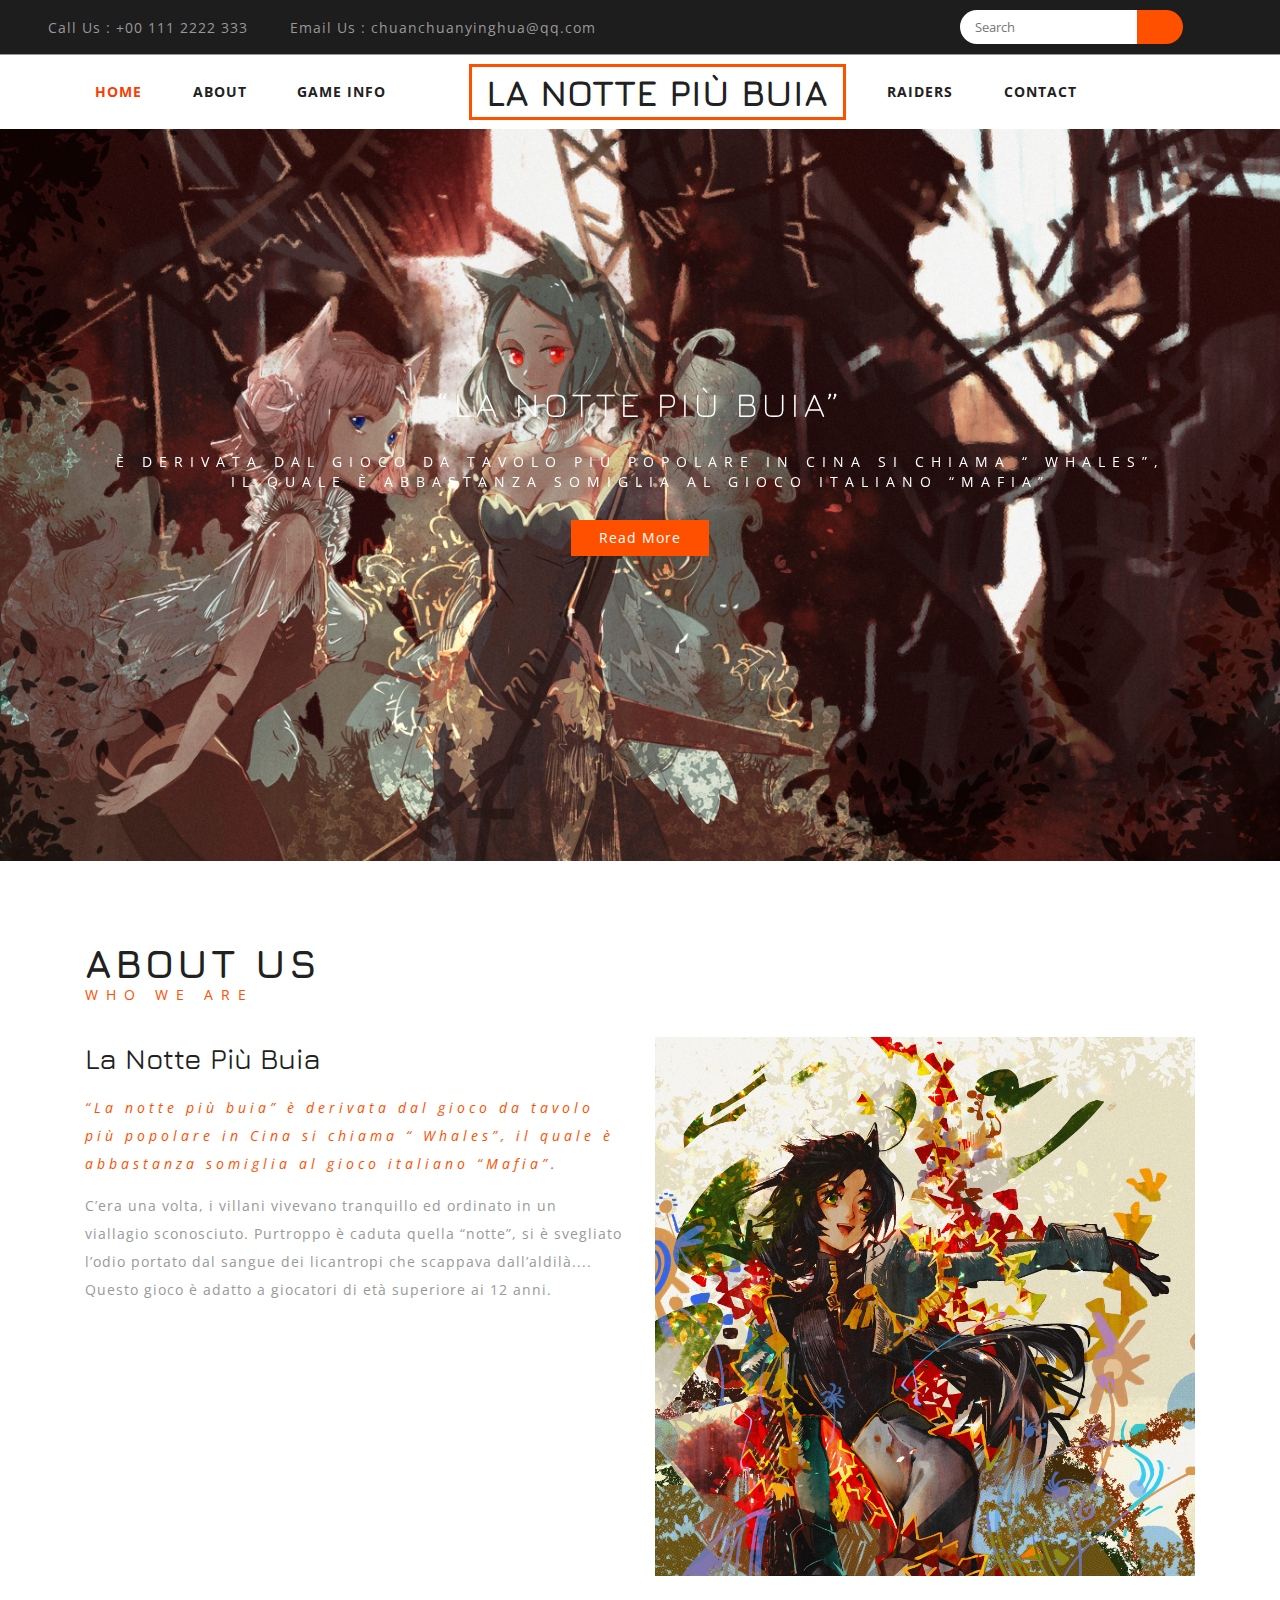
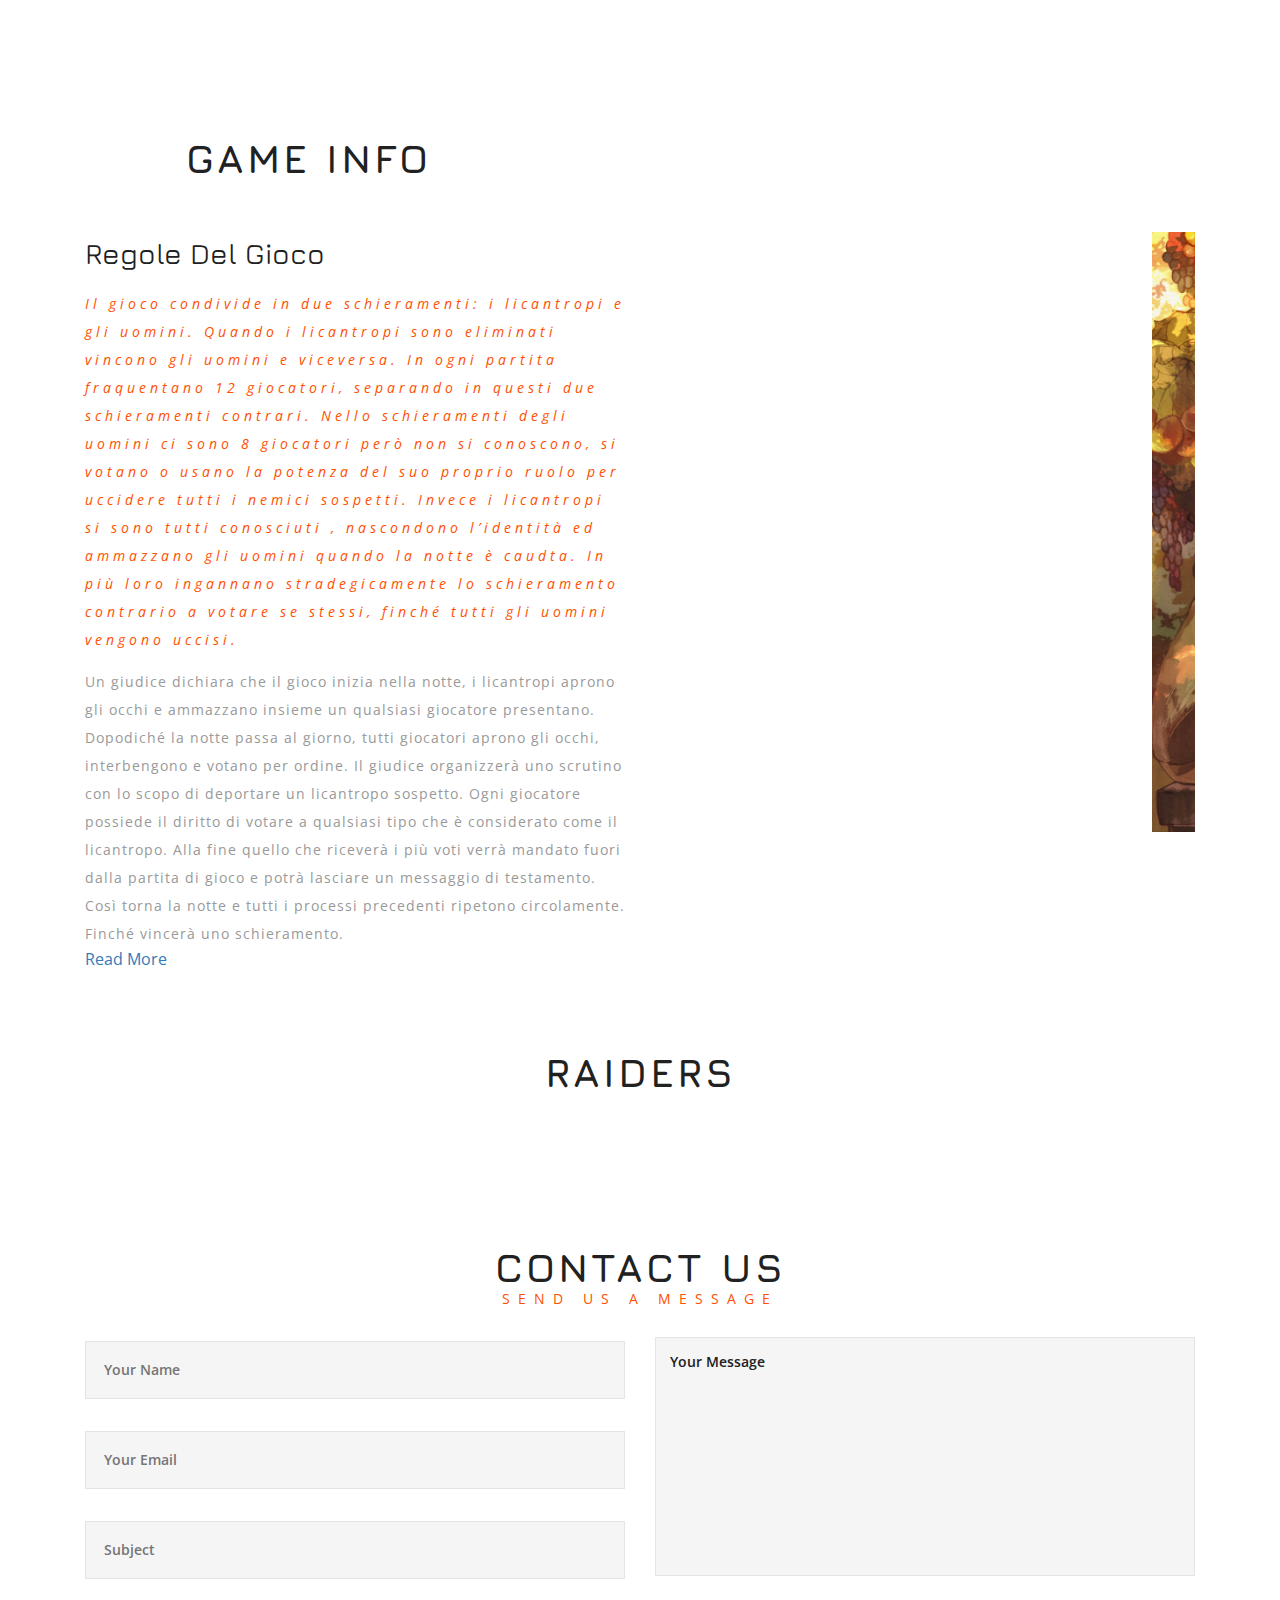
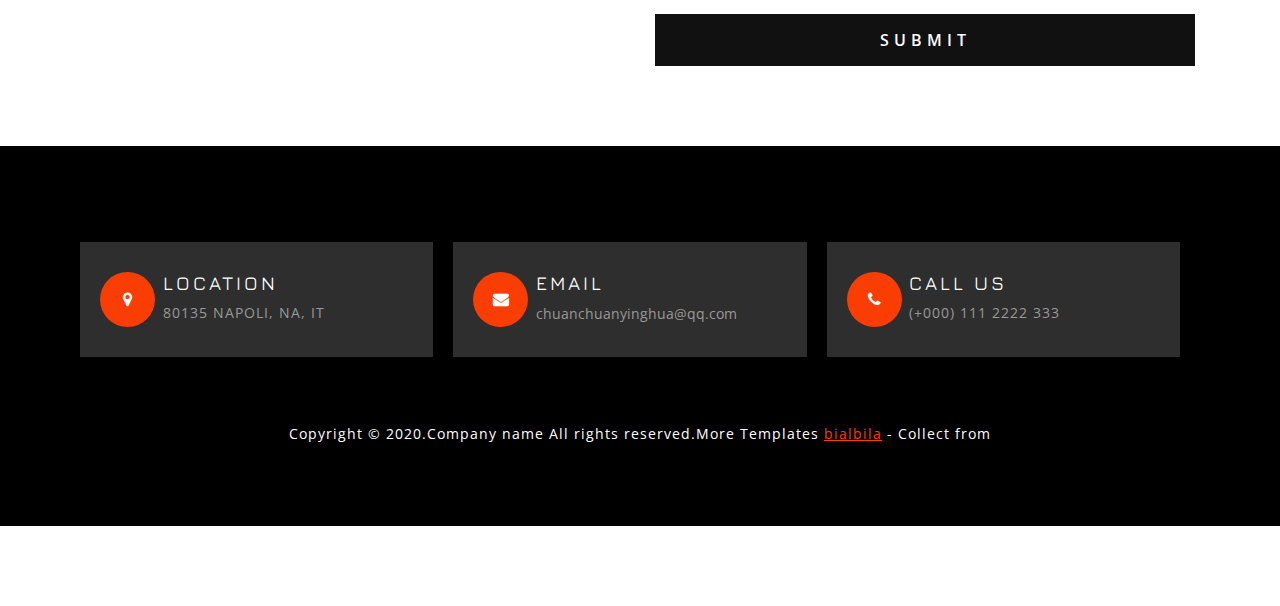
==== commit d9c9f2de: "Update index.html" ====
--- a/index.html
+++ b/index.html
@@ -92,7 +92,7 @@
 				<ul class="rslides" id="slider3">
 					<li>
 						<div class="slider-img">
-							<img src="C:\Users\任秀\Desktop\web\images/4.jpg" class="img-responsive" alt="Gaming Wonderland">
+							<img src="images/4.jpg" class="img-responsive" alt="Gaming Wonderland">
 						</div>
 						<div class="slider-info">
 
@@ -104,7 +104,7 @@
 					</li>
 					<li>
 						<div class="slider-img">
-							<img src="C:\Users\任秀\Desktop\web\images/6.jpg" class="img-responsive" alt="Gaming Wonderland">
+							<img src="images/6.jpg" class="img-responsive" alt="Gaming Wonderland">
 						</div>
 						<div class="slider-info">
 
@@ -115,7 +115,7 @@
 					</li>
 					<li>
 						<div class="slider-img">
-							<img src="C:\Users\任秀\Desktop\web\images/8.jpg" class="img-responsive" alt="Gaming Wonderland">
+							<img src="images/8.jpg" class="img-responsive" alt="Gaming Wonderland">
 						</div>
 						<div class="slider-info">
 
@@ -152,7 +152,7 @@
 				</div>
 				<div class="col-md-6 agileits_banner_bottom_grid_r">
 					<div class="agileits_banner_btm_grid_r">
-						<img src="C:\Users\任秀\Desktop\web\images/1.jpg" alt=" " class="img-responsive">
+						<img src="images/1.jpg" alt=" " class="img-responsive">
 						<div class="agileits_banner_btm_grid_r_pos">
 							
 						</div>
@@ -182,13 +182,13 @@
 					<div class="agileits_banner_btm_grid_r">
 						<div id="player">
 <marquee onMouseOver="this.stop()" onMouseOut="this.start()" align=center direction=left scrollamount=4 scrolldelay=0 valign=middle >
-						<a href="games.html"><img src="C:\Users\任秀\Desktop\web\images/5.jpg" border="0" height="600px" >
+						<a href="games.html"><img src="images/5.jpg" border="0" height="600px" >
 						 </a>
-					<a href="games.html" ><img src="C:\Users\任秀\Desktop\web\images/3.jpg" border="0" height="600px">
+					<a href="games.html" ><img src="images/3.jpg" border="0" height="600px">
 						</a>
-						<a href="games.html" ><img src="C:\Users\任秀\Desktop\web\images/1.jpg" border="0" height="600px">
+						<a href="games.html" ><img src="images/1.jpg" border="0" height="600px">
 						</a>
-						<a href="games.html" ><img src="C:\Users\任秀\Desktop\web\images/7.jpg" border="0" height="600px">
+						<a href="games.html" ><img src="images/7.jpg" border="0" height="600px">
 						</a>
 						</div>
 					</marquee>
@@ -210,7 +210,7 @@
 		<div class="projects-grids">
 			<div class="sreen-gallery-cursual">
 <div class="projects-agile-grid-info">
-	<img src="C:\Users\任秀\Desktop\web\images\news.jpg" alt="" />
+	<img src="images\news.jpg" alt="" />
 						<div class="agileits_banner_btm_grid_r_pos">
 							
 						</div>
@@ -396,4 +396,4 @@
 	<!-- //here ends scrolling icon -->
 </body>
 
-</html>+</html>
